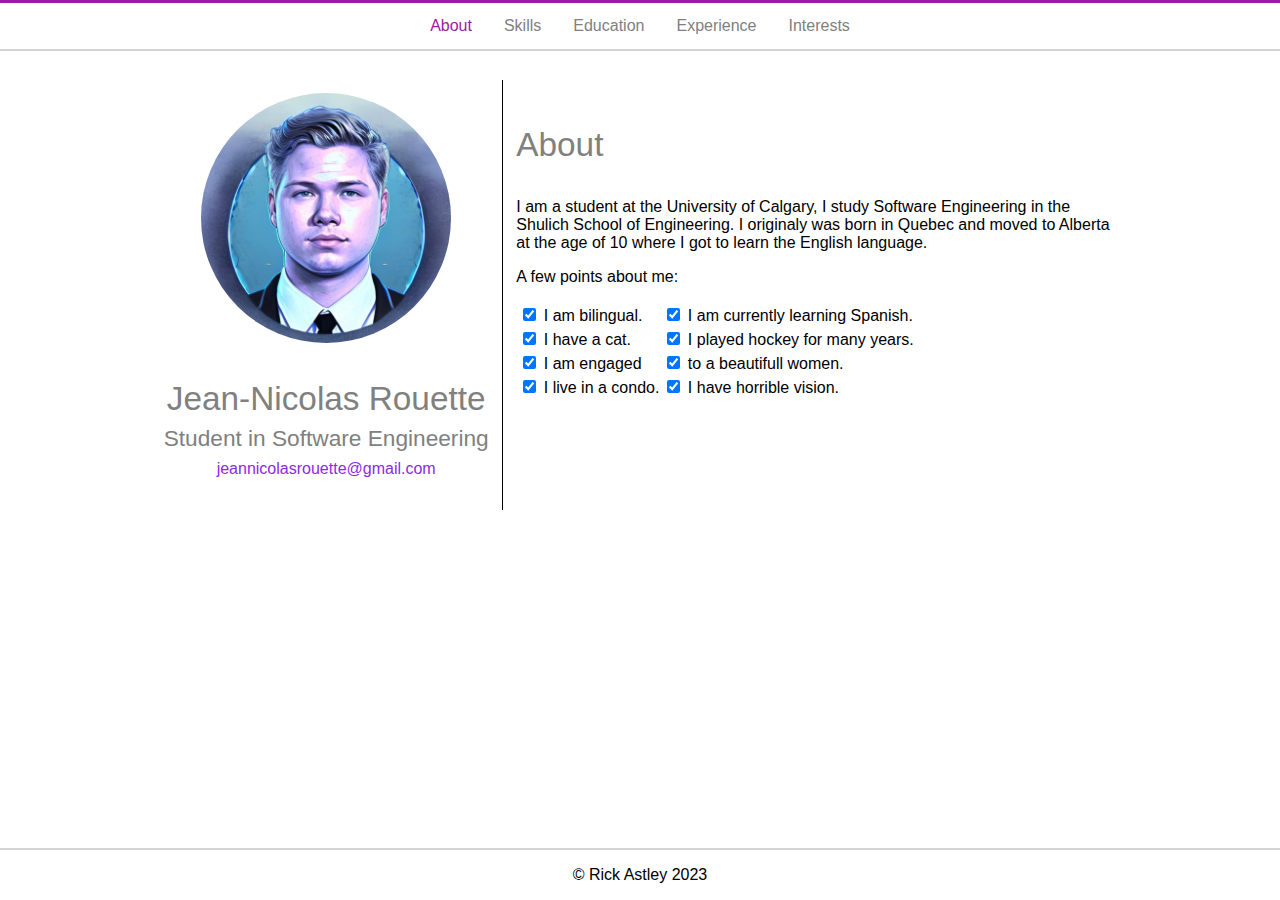
==== index.html @ 997477ca "Add Files Via Upload" ====
<!DOCTYPE html>
<html lang="en">
<head>
    <meta name="viewport" content="width=device-width, initial-scale=1.0">
    <link rel="stylesheet" href="style.css">
    <title>About - Jean-Nicolas Rouette</title>
</head>
    <body>
        <nav class="mainNav">
            <ul>
                <li class="active"><a href="index.html">About</a></li>
                <li><a href="skills.html">Skills</a></li>
                <li><a href="education.html">Education</a></li>
                <li><a href="experience.html">Experience</a></li>
                <li><a href="interests.html">Interests</a></li>
            </ul>
        </nav>
        <div class="flex-container">
            <div class="flex-child1">
                <div><img src="jean-nic_Ai.jpeg" alt="Picture of Jean-Nicolas Rouette"  id="circleImg"></div>
                <div>
                    <p style="margin-bottom: 0%; font-size: 25pt; color: gray;">Jean-Nicolas Rouette</p>
                    <p style="margin-top: 2%; margin-bottom: 2%; font-size: 17pt; color: gray;">Student in Software Engineering</p>
                    <p style="color: blueviolet;margin-top: 2%;"><a href="mailto:jeannicolasrouette@gmail.com">jeannicolasrouette@gmail.com</a></p>   
                </div>
            </div>
            <div class="flex-child2">
                <div>
                    <p style=" font-size: 25pt; color: gray;">About</p>
                </div>
                <div>
                    <p style="text-align: left;">I am a student at the University of Calgary, I study Software Engineering in the Shulich School of Engineering. I originaly was born in Quebec and moved to Alberta at the age of 10 where I got to learn the English language.</p>
                    <p style="text-align: left;">A few points about me:</p>
                </div>
                <div>
                    <table style="text-align: left;">
                        <tr>
                            <td style="vertical-align: top"><input type="checkbox" id="giveyouup" name="giveyouup" checked>
                                <label for="giveyouup">I am bilingual.</label></td>
                            <td><input type="checkbox" id="makeyoucry" name="makeyoucry" checked>
                                <label for="makeyoucry">I am currently learning Spanish.</label></td>
                        </tr>
                        <tr>
                            <td><input type="checkbox" id="letyoudown" name="letyoudown" checked>
                                <label for="letyoudown">I have a cat.</label></td>
                            <td><input type="checkbox" id="saygoodbye" name="saygoodbye" checked>
                                <label for="saygoodbye">I played hockey for many years.</label></td>
                        </tr>
                        <tr>
                            <td><input type="checkbox" id="runaround" name="runaround" checked>
                                <label for="runaround">I am engaged</label></td>
                            <td><input type="checkbox" id="tellalie" name="tellalie" checked>
                                <label for="tellalie">to a beautifull women.</label></td>
                        </tr>
                        <tr>
                            <td><input type="checkbox" id="desertyou" name="desertyou" checked>
                                <label for="desertyou">I live in a condo.</label></td>
                            <td><input type="checkbox" id="hurtyou" name="hurtyou" checked>
                                <label for="hurtyou">I have horrible vision.</label></td>
                        </tr>
                    </table>
                </div>
            </div>
        </div>
        <div class="footer">
            <p>&#169 Rick Astley 2023</p>
        </div>
    </body>
</html>
---- style.css ----
body {
    font-family: sans-serif;
    margin-left: 0;
    margin-right: 0;
}
#circleImg {
    border-radius: 50%;
    height: 250px;
    width: 250px;
}
.flex-progress{
    padding: inherit;
    margin: inherit;
    text-align: left;
}
.flex-progress progress {
    width: 100%;
    height: 30px;
}
.flex-education table {
    padding-top: 15px;
    padding-bottom: 15px;
    width: 100%;
    font-size: 15;
}
.flex-education td {
    font-size: 15pt;
}


/*
------ NAVBAR ------
 */
 .mainNav {
    position: fixed;
    top: 0;
    width: 100%;
    background-color: white;
 }

.mainNav ul {
    display: flex;
    flex-direction: row;
    flex-wrap: wrap;
    justify-content: center;
    align-items: stretch;
    list-style-type: none;

    border-bottom-style: solid;
    border-bottom-color: lightgray;
    border-bottom-width: 0.6mm;
    
    border-top-style: solid;
    border-top-color: rgb(153, 28, 160);
    border-top-width: 1mm;

    margin: 0;
    padding: 0;
    overflow: hidden;
}
.mainNav a {
    display: flex;
    color: gray;
    text-align: center;
    padding: 14px 16px;
    text-decoration: none;
}
.mainNav li a:hover:not(.active) {
    background-color: rgba(0, 0, 0, 0.075);
}
.active a {
    color:  rgb(153, 28, 160);
}


/*
------ Main Flex Division ------
 */

 .flex-container {
    display: flex;
    flex-direction: row;
    justify-content: center;
    margin-top: 53px;
  }
.flex-child1 {
    border-right-width: 0.5px;
    border-right-style: solid;
    border-right-color: black;
    
    margin-top: 20pt;
    margin-bottom: 20pt;
    padding: 10pt;

    text-align: center;
}
.flex-child2 {
    text-align: flex-start;
    margin-top: 20pt;
    margin-bottom: 20pt;
    padding: 10pt;
    max-width: 600px;
    flex: 1 1 400px;
}
.flex-container a {
    display: inline-flex;
    color: blueviolet;
    text-align: center;
    padding: 2px 2px;
    text-decoration: none;
}
.flex-container a:hover {
    background-color: rgba(0, 0, 0, 0.075);
    border-color: black;
    border-style: dotted;
    border-width: 1px;
}


/*
---------- Footer ----------
 */

.footer {
    border-top-style: solid;
    border-top-color: lightgray;
    border-top-width: 0.6mm;
    text-align: center;
    position: fixed;
    left: 0;
    bottom: 0;
    width: 100%;
    background-color: white;
}


/* ---------------------------- */

@media screen and (max-width: 785px) {
    .flex-container {
        flex-direction: column;
    }
    .flex-child1 {
        border-right-width: 0px;
        border-bottom-width: 0.5px;
        border-bottom-style: solid;
        border-bottom-color: black;

        margin-top: 0%;
        margin-bottom: 0%;
        margin-right: 20px;
        margin-left: 20px;
    }
    .flex-child2 {
        align-self: center;
        width: 90%;
        padding-top: 0px;
        padding-bottom: 40px;
        padding-left: 40px;
        padding-right: 40px;
        margin-top: 0px;
        margin-left: 10px;
        margin-right: 10px;
        text-align: center;
    }
    .flex-child2 td {
        vertical-align: top;
    }
}
@media screen and (max-width: 455px) {
    .mainNav ul {
        flex-direction: column;
        border-bottom-width: 0.6mm;
        border-bottom-color: gray;
    }
    .mainNav li {
        border-bottom-style: solid;
        border-bottom-color: lightgray;
        border-bottom-width: 0.6mm;
    }
    .mainNav li:last-child {
        border-bottom-style: solid;
        border-bottom-color: lightgray;
        border-bottom-width: 0mm;
    }
    .mainNav {
        position: relative;
     }
}
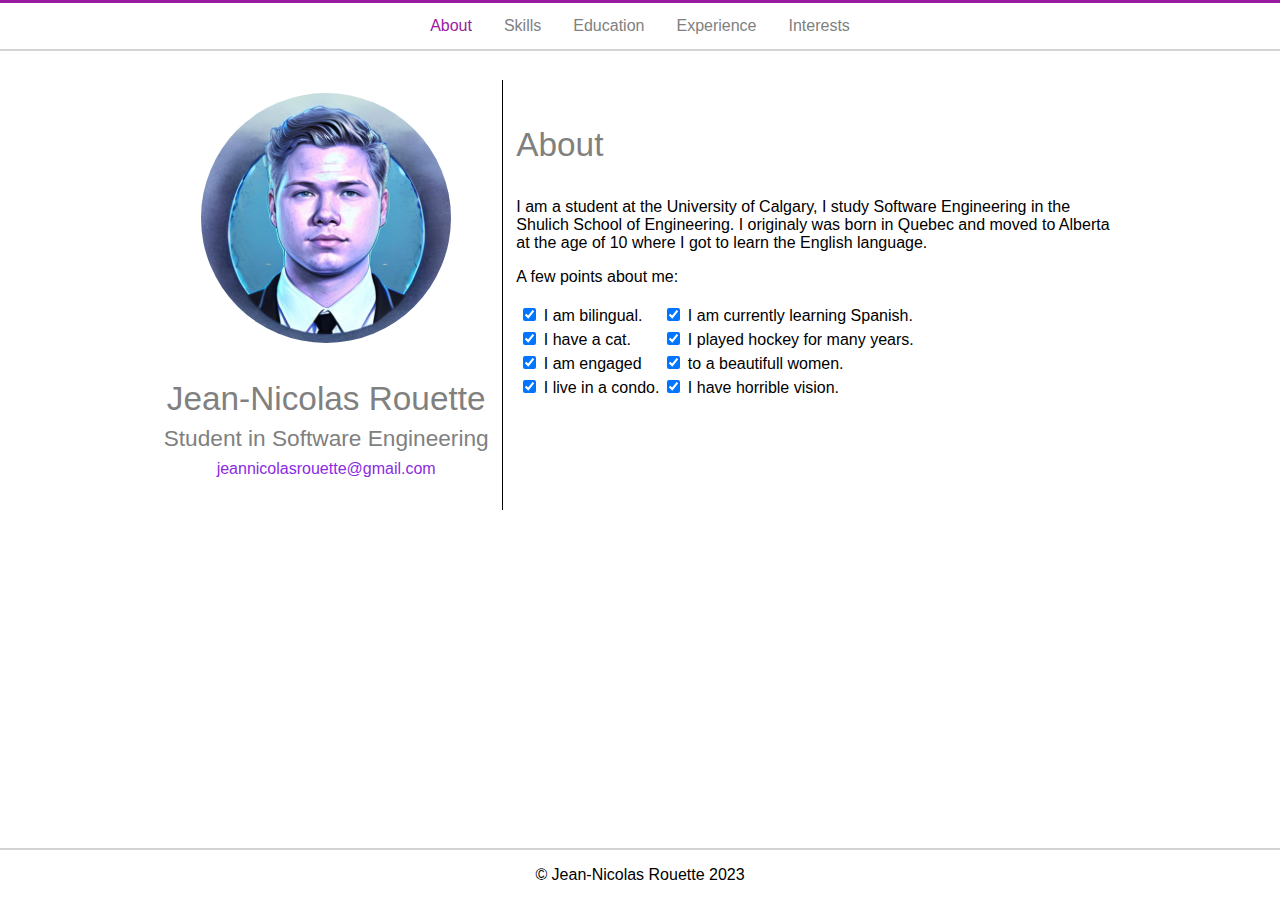
==== commit b9651180: "Changes to the footer" ====
--- a/index.html
+++ b/index.html
@@ -63,7 +63,7 @@
             </div>
         </div>
         <div class="footer">
-            <p>&#169 Rick Astley 2023</p>
+            <p>&#169 Jean-Nicolas Rouette 2023</p>
         </div>
     </body>
 </html>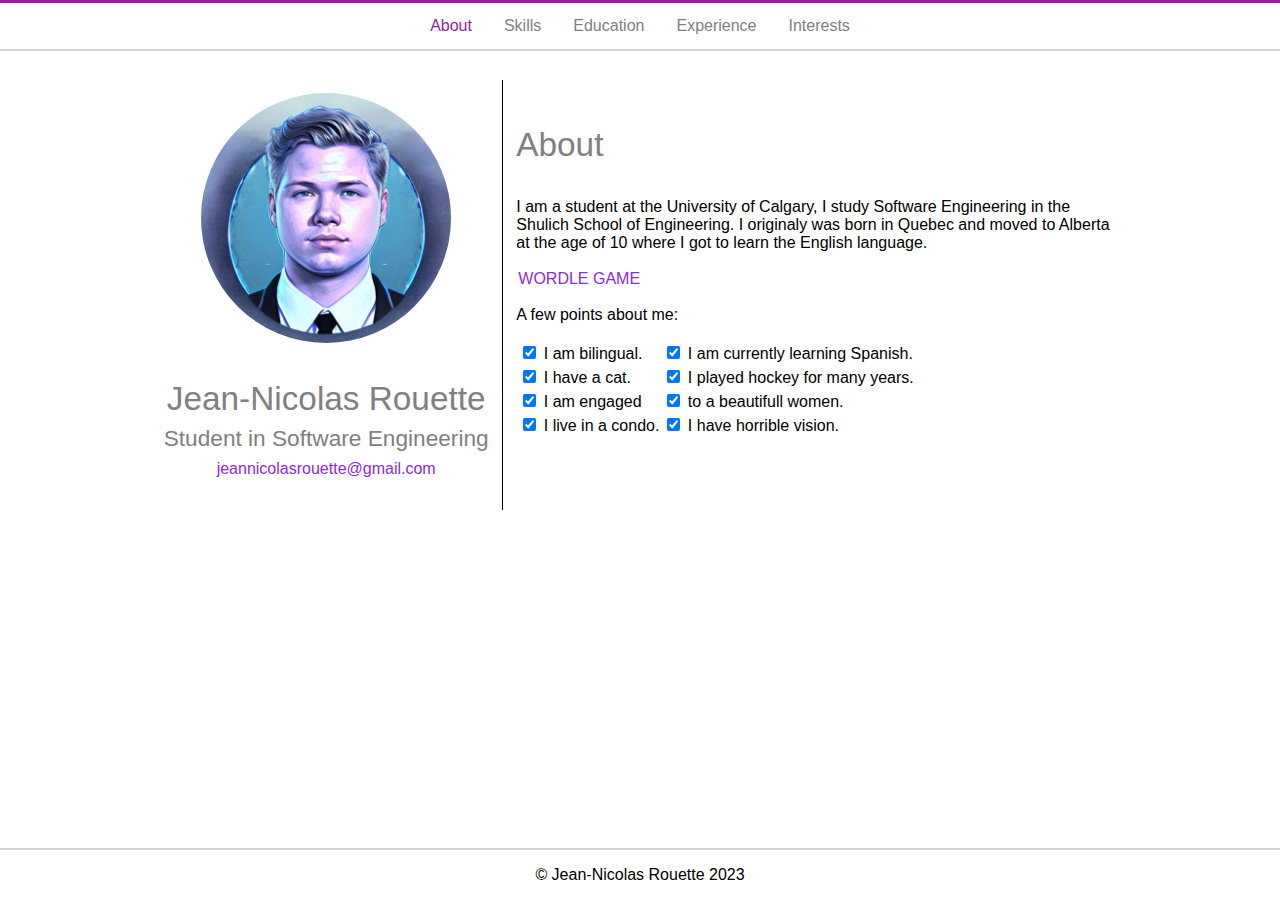
==== commit 1e9b8455: "Adding WORDLE" ====
--- a/index.html
+++ b/index.html
@@ -30,6 +30,7 @@
                 </div>
                 <div>
                     <p style="text-align: left;">I am a student at the University of Calgary, I study Software Engineering in the Shulich School of Engineering. I originaly was born in Quebec and moved to Alberta at the age of 10 where I got to learn the English language.</p>
+                    <a href="WORDLE.html">WORDLE GAME</a>
                     <p style="text-align: left;">A few points about me:</p>
                 </div>
                 <div>
@@ -66,4 +67,4 @@
             <p>&#169 Jean-Nicolas Rouette 2023</p>
         </div>
     </body>
-</html>+</html>
